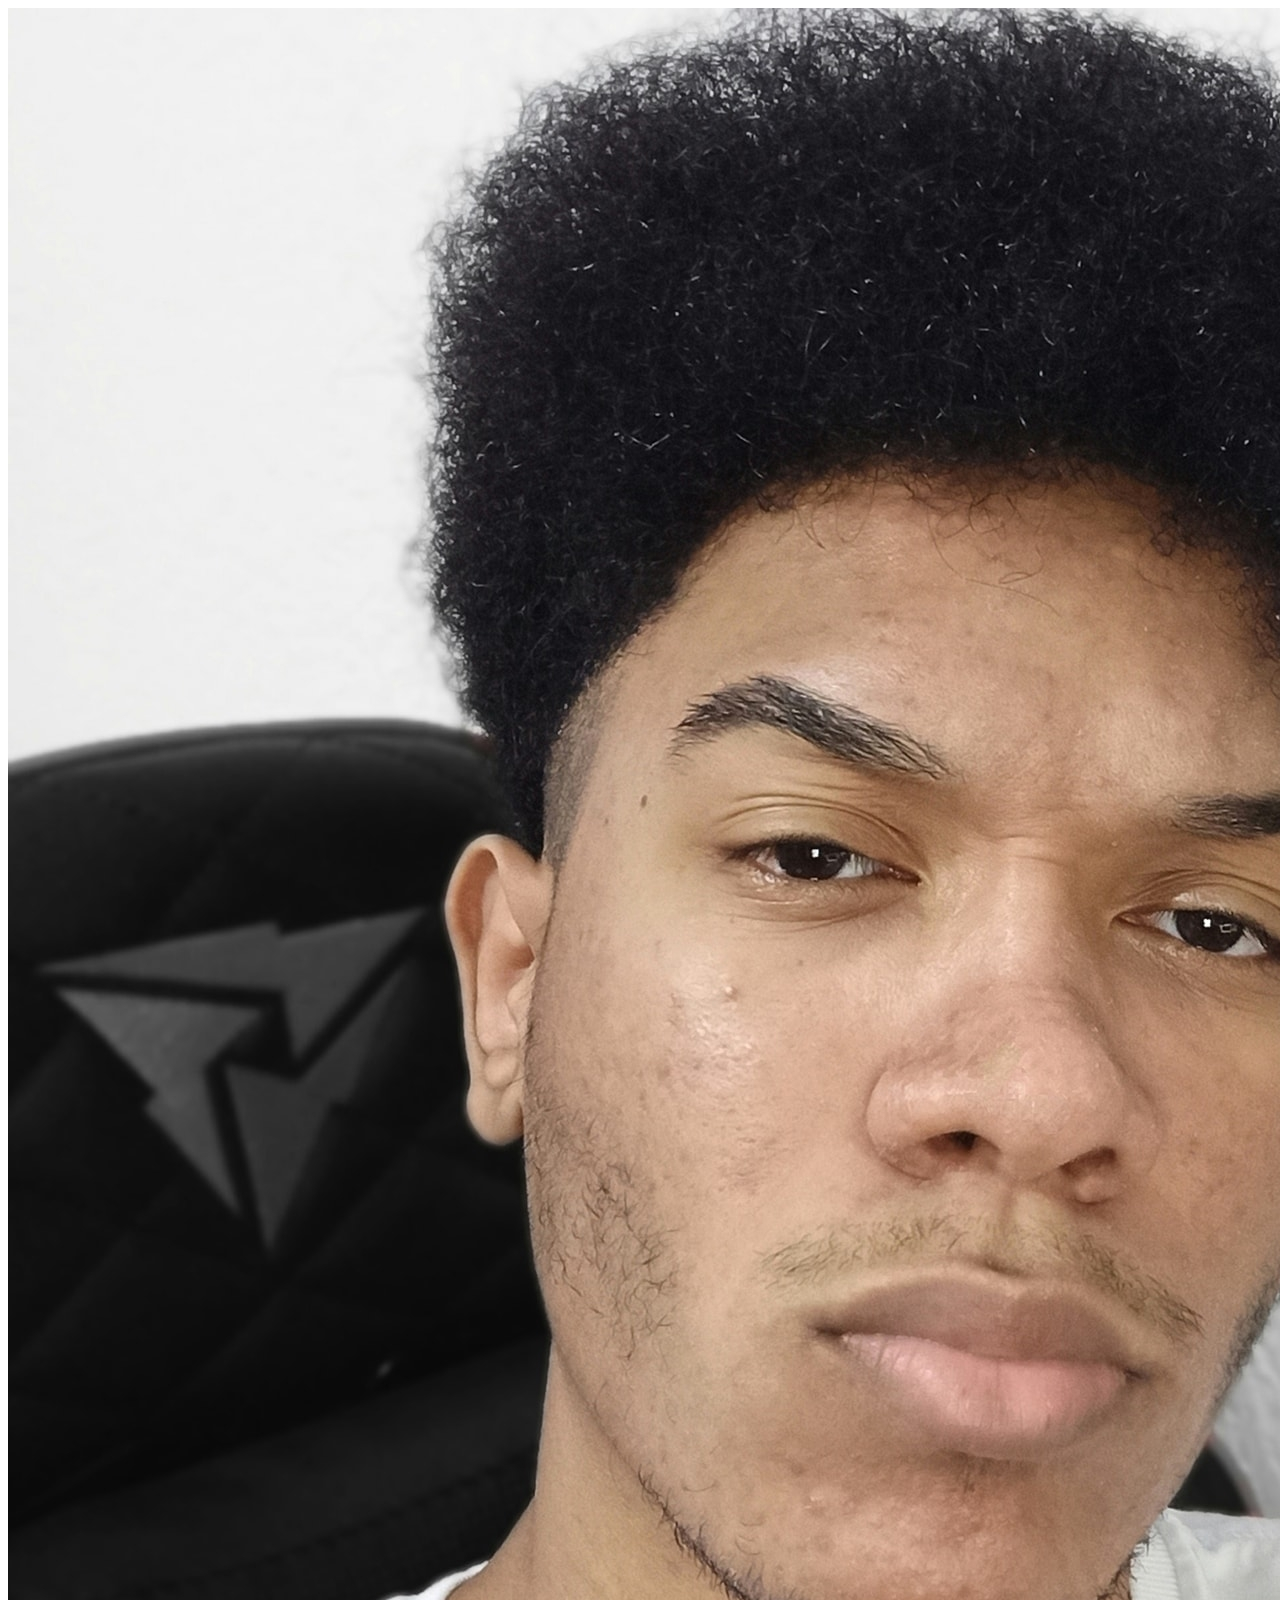
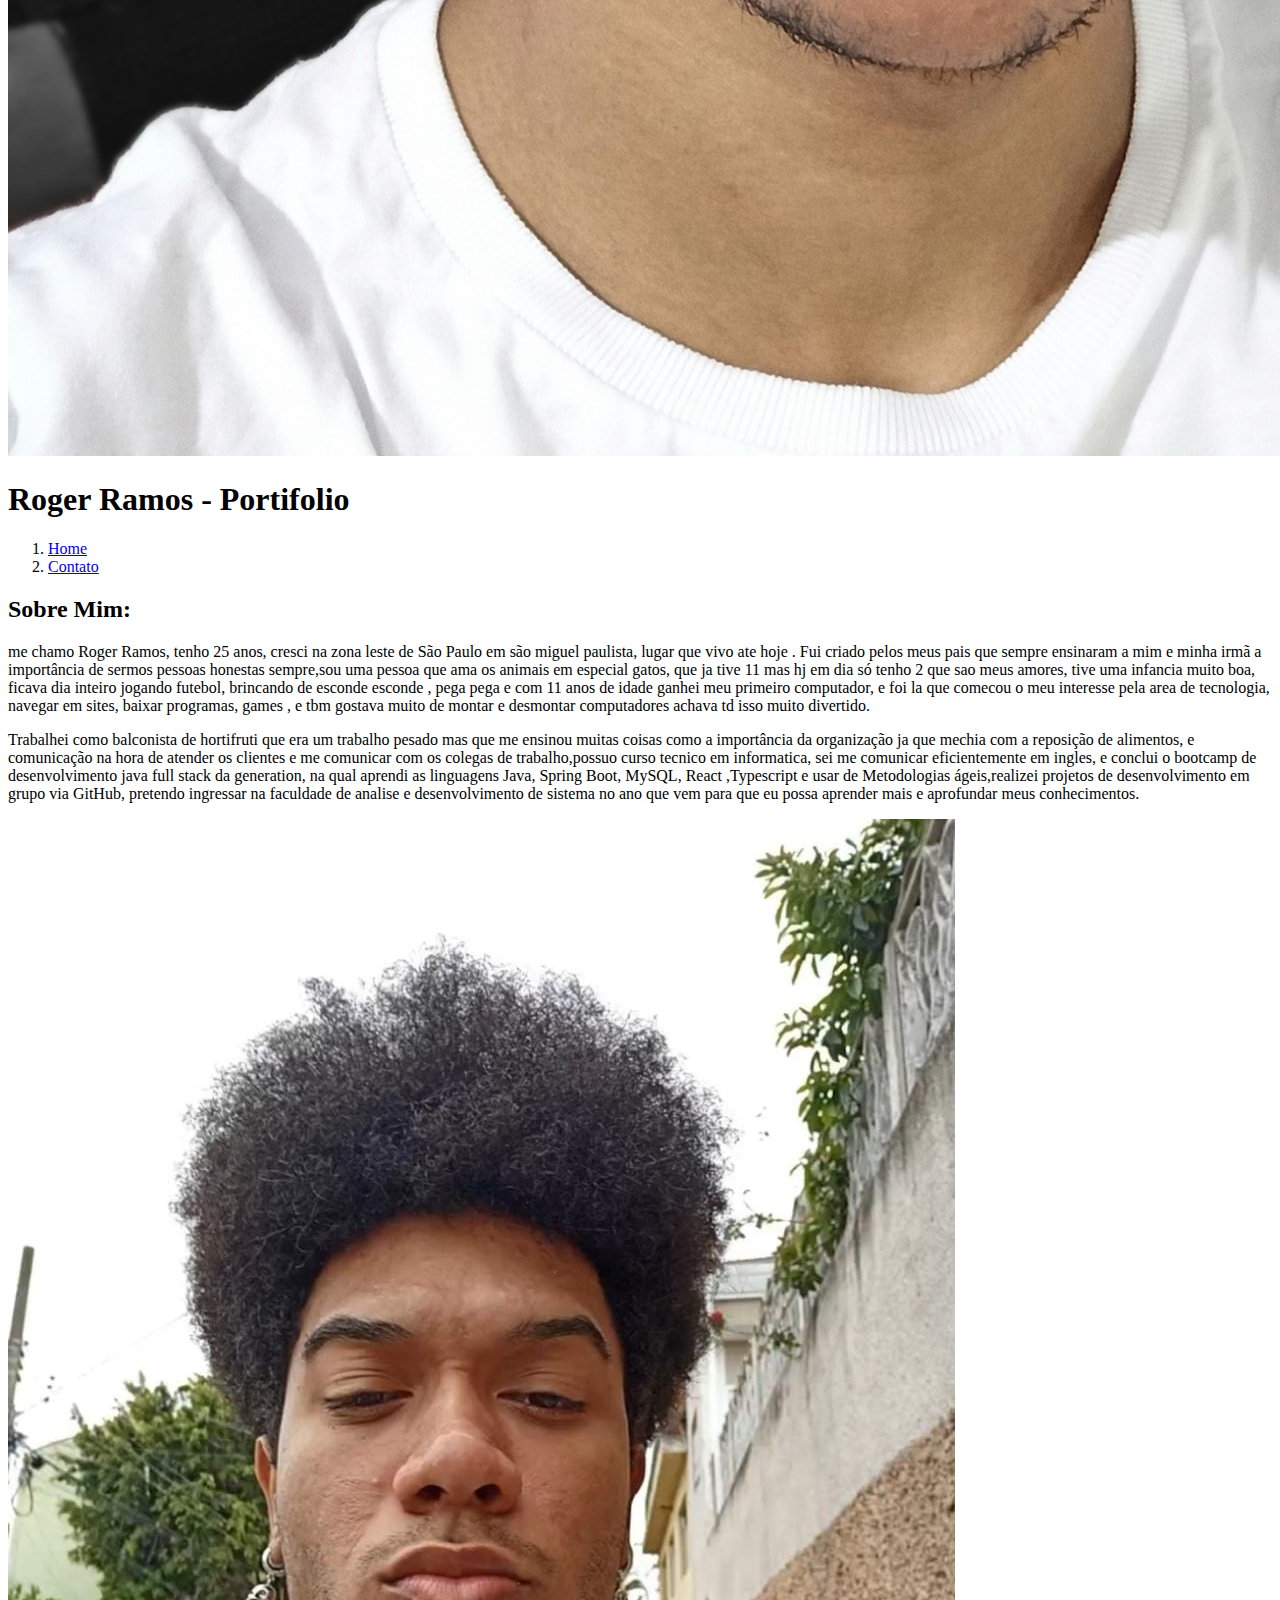
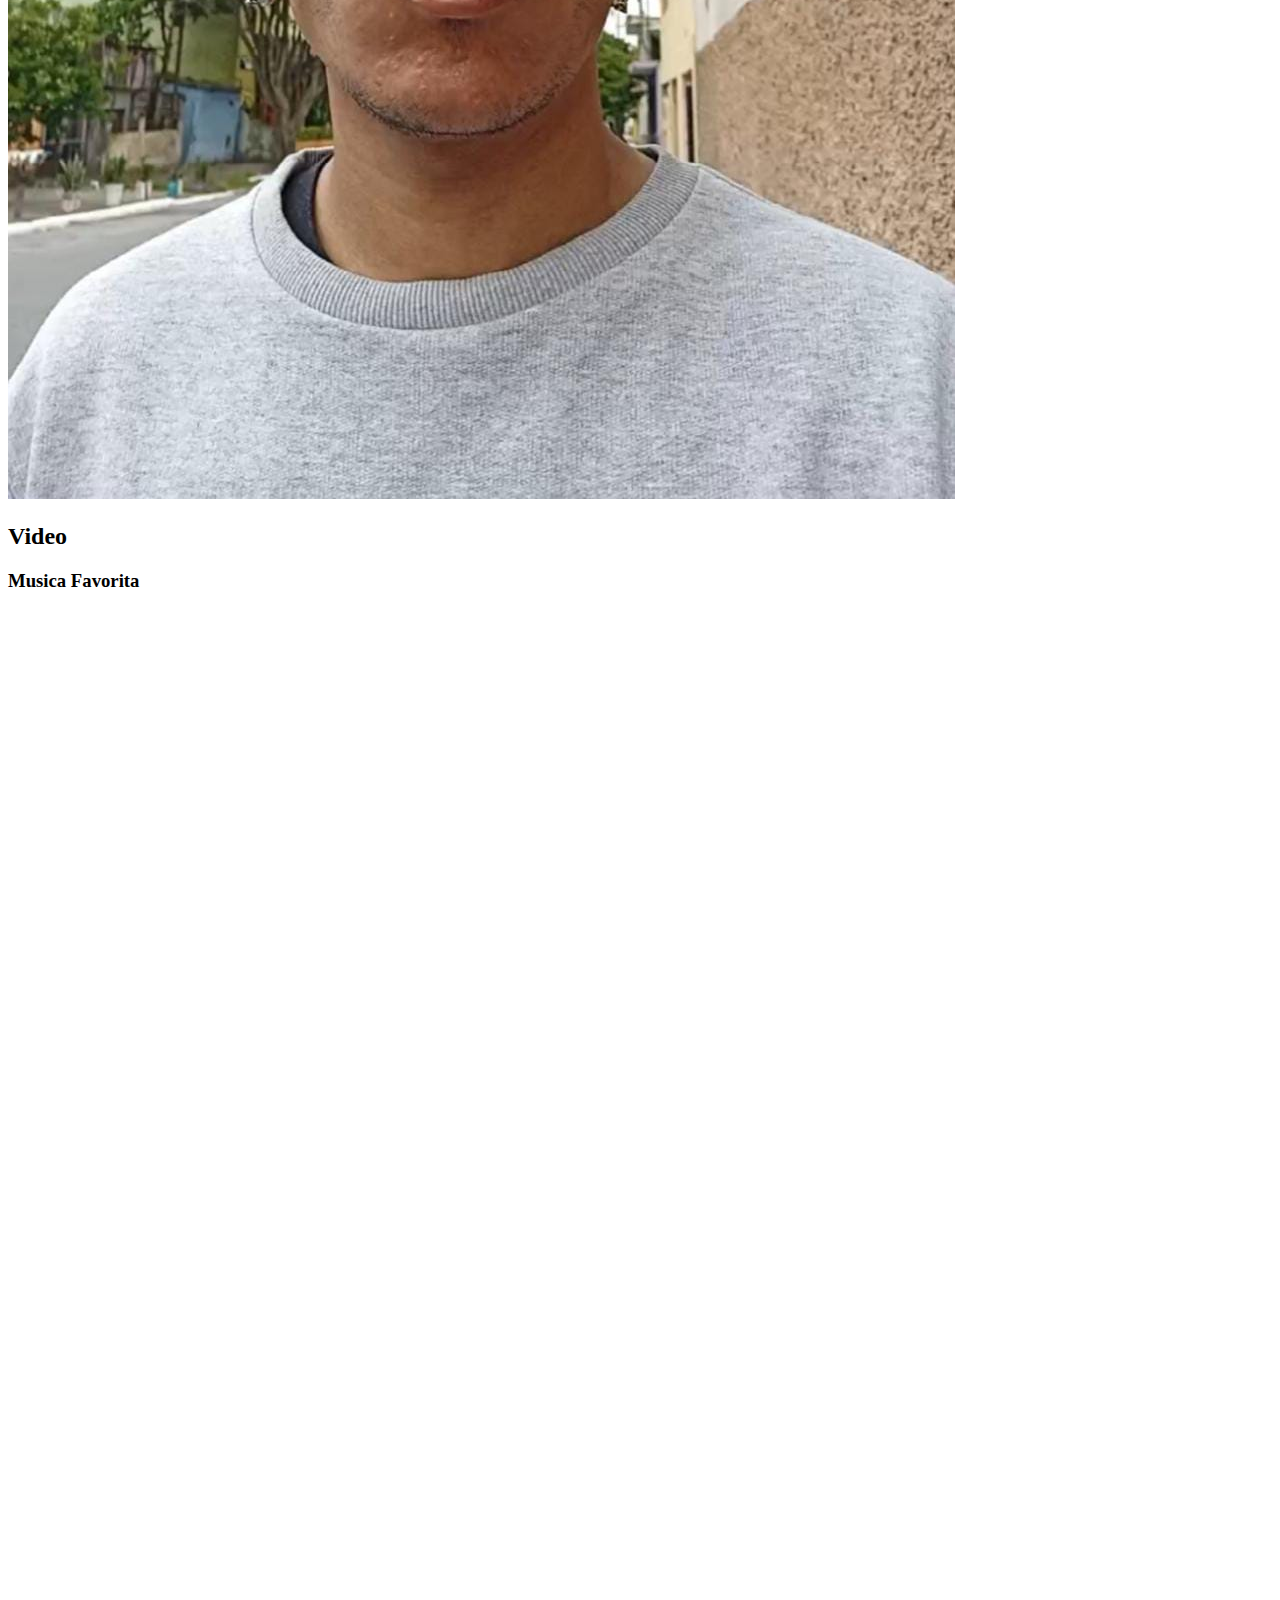
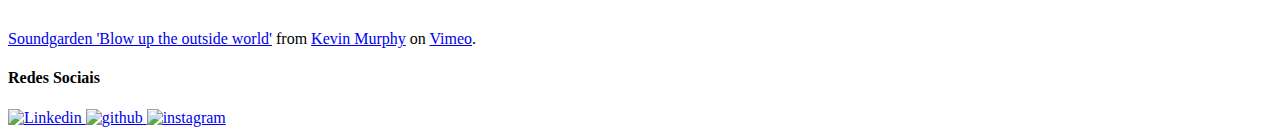
==== index.html @ 15db17ba "exercicio de portifolio" ====
<!DOCTYPE html>
<html lang="pt-br">

<head>
    <meta charset="UTF-8">
    <meta http-equiv="X-UA-Compatible" content="IE=edge">
    <meta name="viewport" content="width=device-width, initial-scale=1.0">
    <title>Portifolio</title>
</head>

<body>
    <nav>
        <div>
            <img src="images/fotoperfil.jpg" alt="Foto">
            <h1>Roger Ramos - Portifolio</h1>
        </div>
        <ol>

            <li><a href="index.html"> Home </a></li>
            <li><a href="contato.html"> Contato </a></li>

        </ol>
    </nav>
    <main>
        <h2>Sobre Mim:</h2>
        <section>
            <div>
                <p> me chamo Roger Ramos, tenho 25 anos, cresci na zona leste de São Paulo em são miguel paulista, lugar
                    que vivo ate hoje . Fui criado pelos meus pais que sempre ensinaram a mim e minha irmã a importância
                    de sermos pessoas honestas sempre,sou uma pessoa que ama os animais em especial gatos, que ja tive
                    11 mas hj em dia só tenho 2 que sao meus amores, tive uma infancia muito boa, ficava dia inteiro
                    jogando futebol, brincando de esconde esconde , pega pega e com 11 anos de idade ganhei meu primeiro
                    computador, e foi la que comecou o meu interesse pela area de tecnologia, navegar em sites, baixar
                    programas, games , e tbm gostava muito de montar e desmontar computadores achava td isso muito
                    divertido.</p>
                <p>Trabalhei como balconista de hortifruti que era um trabalho pesado mas que me ensinou muitas coisas
                    como a importância da organização ja que mechia com a reposição de alimentos, e comunicação na hora
                    de atender os clientes e me comunicar com os colegas de trabalho,possuo curso tecnico em
                    informatica, sei me comunicar eficientemente em ingles, e conclui o bootcamp de desenvolvimento java
                    full stack da generation, na qual aprendi as linguagens Java, Spring Boot, MySQL, React ,Typescript
                    e usar de Metodologias ágeis,realizei projetos de desenvolvimento em grupo via GitHub, pretendo
                    ingressar na faculdade de analise e desenvolvimento de sistema no ano que vem para que eu possa
                    aprender mais e aprofundar meus conhecimentos.</p>

            </div>
            <img src="images/foto2.jfif" alt="">
        </section>
        <h2>Video</h2>
        <section>
            <h3>Musica Favorita</h3>
            <iframe src="https://player.vimeo.com/video/29550197?h=d9ca758b9a" width="1000" height="1000"
                frameborder="0    " allow="autoplay; fullscreen; picture-in-picture" allowfullscreen></iframe>
            <p><a href="https://vimeo.com/29550197">Soundgarden &#039;Blow up the outside world&#039;</a> from <a
                    href="https://vimeo.com/kmurphyimages">Kevin Murphy</a> on <a href="https://vimeo.com">Vimeo</a>.
            </p>
        </section>
        <h4>Redes Sociais</h4>
        <footer>
            <a href="https://www.linkedin.com/in/roger-ramos-0b43361b6/">
                <img src="https://cdn-icons-png.flaticon.com/512/174/174857.png" alt="Linkedin">
            </a>
            <a href="https://github.com/custicol">
                <img src="https://cdn.icon-icons.com/icons2/2368/PNG/512/github_logo_icon_143772.png" alt="github">
            </a>
            <a href="https://www.instagram.com/custicol/">
                <img src="https://png.pngtree.com/png-vector/20221018/ourmid/pngtree-instagram-social-platform-icon-png-image_6315976.png"
                    alt="instagram">
            </a>
        </footer>
    </main>
</body>

</html>
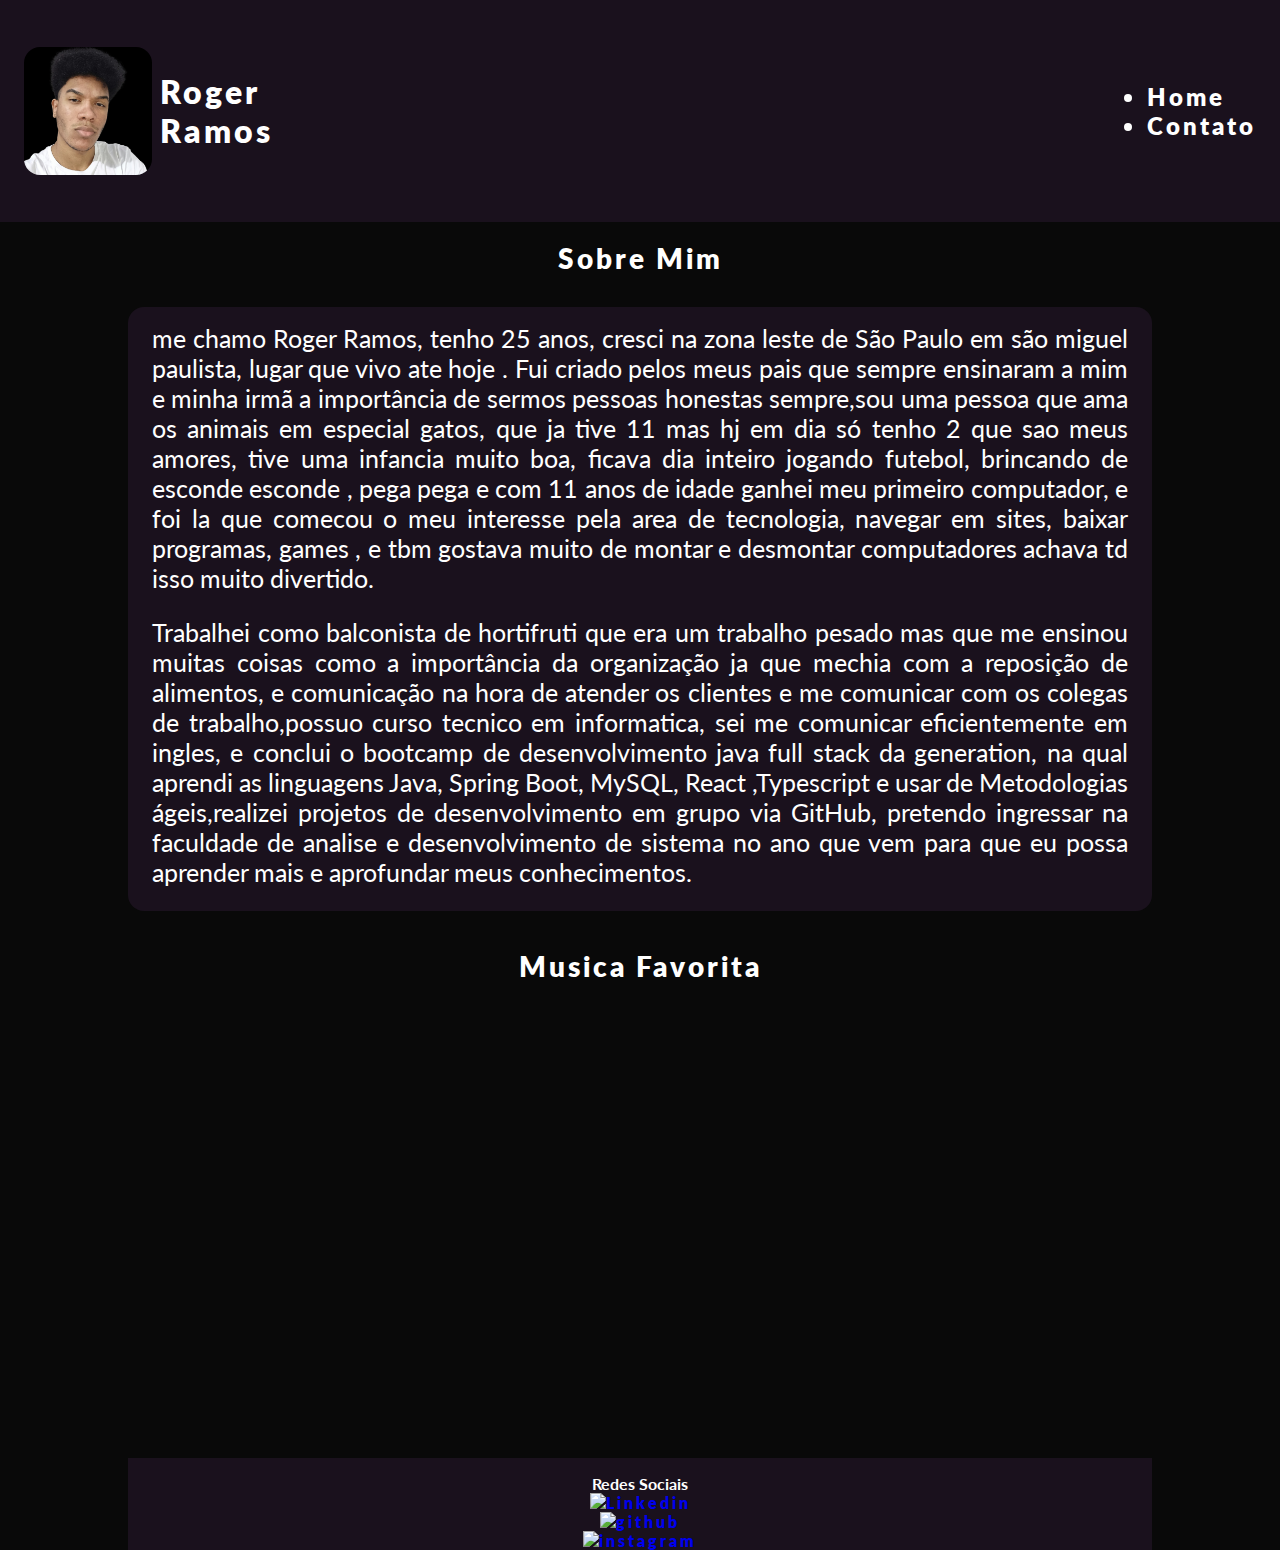
==== commit f365b87e: "adição css" ====
--- a/index.html
+++ b/index.html
@@ -5,25 +5,39 @@
     <meta charset="UTF-8">
     <meta http-equiv="X-UA-Compatible" content="IE=edge">
     <meta name="viewport" content="width=device-width, initial-scale=1.0">
+    <link rel="icon" type="imagem/jpg"
+        href="https://png.pngtree.com/png-vector/20191026/ourlarge/pngtree-cat-face-glyph-icon-vector-png-image_1874311.jpg">
+    <link rel="stylesheet" href="css/style.css">
     <title>Portifolio</title>
+    <style>
+        p {
+            font-size: 25px;
+        }
+    </style>
 </head>
 
 <body>
     <nav>
-        <div>
-            <img src="images/fotoperfil.jpg" alt="Foto">
-            <h1>Roger Ramos - Portifolio</h1>
-        </div>
+
         <ol>
 
             <li><a href="index.html"> Home </a></li>
             <li><a href="contato.html"> Contato </a></li>
+            
+            
+        </ol>
+        <div>
+            <div class="logo">
+                <img class="icone" src="images/fundo preto perfil.png" alt="">
+                <h1>Roger Ramos </h1>
 
-        </ol>
+            </div>
     </nav>
     <main>
-        <h2>Sobre Mim:</h2>
-        <section>
+        <br>
+        <h2>Sobre Mim</h2>
+
+        <section id="sobre">
             <div>
                 <p> me chamo Roger Ramos, tenho 25 anos, cresci na zona leste de São Paulo em são miguel paulista, lugar
                     que vivo ate hoje . Fui criado pelos meus pais que sempre ensinaram a mim e minha irmã a importância
@@ -43,28 +57,33 @@
                     aprender mais e aprofundar meus conhecimentos.</p>
 
             </div>
-            <img src="images/foto2.jfif" alt="">
+            
         </section>
-        <h2>Video</h2>
-        <section>
-            <h3>Musica Favorita</h3>
-            <iframe src="https://player.vimeo.com/video/29550197?h=d9ca758b9a" width="1000" height="1000"
-                frameborder="0    " allow="autoplay; fullscreen; picture-in-picture" allowfullscreen></iframe>
-            <p><a href="https://vimeo.com/29550197">Soundgarden &#039;Blow up the outside world&#039;</a> from <a
-                    href="https://vimeo.com/kmurphyimages">Kevin Murphy</a> on <a href="https://vimeo.com">Vimeo</a>.
-            </p>
+
+        <section id="video">
+            <br>
+            <br>
+            <h2>Musica Favorita</h2>
+            <div class="video1">
+                <iframe src="https://player.vimeo.com/video/10810095?h=e217baf710" width="640" height="424" frameborder="0"
+                allow="autoplay; fullscreen; picture-in-picture" allowfullscreen></iframe>
+            </div>
+            <br>
         </section>
-        <h4>Redes Sociais</h4>
+
         <footer>
+            <h4>Redes Sociais</h4>
             <a href="https://www.linkedin.com/in/roger-ramos-0b43361b6/">
-                <img src="https://cdn-icons-png.flaticon.com/512/174/174857.png" alt="Linkedin">
+                <img src="https://cdn-icons-png.flaticon.com/512/174/174857.png" alt="Linkedin" height="200"
+                    width="201">
             </a>
             <a href="https://github.com/custicol">
-                <img src="https://cdn.icon-icons.com/icons2/2368/PNG/512/github_logo_icon_143772.png" alt="github">
+                <img src="https://cdn.icon-icons.com/icons2/2368/PNG/512/github_logo_icon_143772.png" alt="github"
+                    height="200" width="201">
             </a>
             <a href="https://www.instagram.com/custicol/">
                 <img src="https://png.pngtree.com/png-vector/20221018/ourmid/pngtree-instagram-social-platform-icon-png-image_6315976.png"
-                    alt="instagram">
+                    alt="instagram" height="200" width="201">
             </a>
         </footer>
     </main>
--- a/css/style.css
+++ b/css/style.css
@@ -0,0 +1,378 @@
+/*Importação da Fonte Lato, do Google Fonts*/
+@import url('https://fonts.googleapis.com/css2?family=Lato:wght@300;700&family=Roboto:wght@100;300;500;700&display=swap');
+
+/*Definição das Variáveis do CSS*/
+:root {
+    /*Cores de Fundo (Background)*/
+    --background-page: #090909;
+    --background-nav: #1a111d;
+    --background-sobre: #1a111d;
+    --background-footer: #1a111d;
+    --background-video: #1a111d;
+
+    /* Cores das Fontes (texto) */
+    --cor-fonte-padrao: #ffffff;
+    --cor-fonte-nav: #ffffff;
+    --cor-fonte-by: rgb(0, 0, 0);
+    --cor-fonte-button-hover: rgb(10, 10, 10);
+
+    /* Fontes da Página */
+    --lato-roboto: 'lato', Roboto;
+    --lato-cursiva: 'lato', cursive;
+
+    /* Cores de Efeito */
+    --cor-sombra: #C0C0C0;
+    --cor-sombra-hover: #191970;
+    --cor-button-hover: #191970;
+    --cor-placeholder-effect: #191970;
+}
+
+/* Zera todas as configurações da tela do Navegador 
+O seletor * aplica para todos os elementos*/
+* {
+    /* Zera todas as áreas de preenchimento */
+    padding: 0;
+
+    /* Zera todas as margens, alinhado tudo à esquerda */
+    margin: 0;
+
+    /* Define a largura e a altura total 
+    da tela incluindo as bordas*/
+    box-sizing: border-box;
+}
+
+/* Define todas as configurações do Corpo da página */
+body {
+    
+    /* Define a fonte */
+    font-family: var(--lato-cursiva);
+    
+    /* Define a cor da fonte */
+    color: var(--cor-fonte-padrao);
+    
+    /* Define a cor de fundo */
+    background-color: var(--background-page);
+}
+
+/* Define todas as configurações dos Parágrafos da página */
+p {
+    margin-bottom: 1.5rem;
+    font-size: 1.10rem;
+}
+
+/* Define as configurações padrão dos títulos h1, h2 e h3 
+w dos links da página */
+h1,
+h2,
+h3,
+a {
+    /* Define o espaçamento entre as letras */
+    letter-spacing: 3px;
+
+    /* Define o "peso" da fonte (intensidade do Negrito) */
+    font-weight: 800;
+}
+
+/* Define configurações específicas para os títulos h2 e h3 */
+h2,
+h3 {
+    /* Define o alinhamento do texto */
+    text-align: center;
+}
+
+/* Define configurações específicas para o título h1 */
+h1 {
+    /* Define o tamanho da fonte */
+    font-size: 2rem;
+    padding-top: 2.25rem;
+    padding-bottom: 2.25rem;
+    text-align: left;
+}
+
+/* Define configurações específicas para o título h2 */
+h2 {
+    font-size: 1.75rem;
+    margin-bottom: 2rem;
+}
+
+/* Define configurações específicas para o título h3 */
+h3 {
+    font-size: 1.5rem;
+    margin-bottom: 2rem;
+}
+
+/* Define configurações específicas para o link */
+a {
+    /* Elimina o sublinhado do link */
+    text-decoration: none;
+}
+
+/* Cria o efeito de sombra ao passar o mouse sobre o link */
+a:hover {
+    /* Insere uma sombra no texto */
+    text-shadow: 0 0 5px var(--cor-sombra-hover);
+}
+
+/* Define configurações específicas para o elemento Nav (menu)*/
+nav {
+    margin: 0 auto;
+    
+
+    /* Exibe os itens na tela no modo flex */
+    display: flex;flex-direction: row-reverse;
+
+    /* Insere um espaçamento entre os itens */
+    justify-content: space-between;
+
+    background-color: var(--background-nav);
+    box-shadow: 2px 2px 5px var(--gray);
+    font-size: 1.5rem;
+    color: var(--cor-fonte-nav);
+    padding: 2.25rem 1.5rem;
+}
+
+/* Define configurações específicas para os links do elemento Nav (menu)
+e para a Classe titulo */
+nav a,
+.titulo {
+    color: var(--cor-fonte-nav);
+    letter-spacing: 3px;
+    font-weight: 800;
+}
+
+/* Define configurações específicas a classe logo */
+.logo {
+    display: flex;
+    width: 20%;
+    justify-content: left;
+    gap: 0.5rem;
+    align-items: center;
+    
+}
+
+/* Define configurações específicas da classe icone */
+.icone {
+    width: 8rem;
+    border-radius: 1rem;
+    
+}
+
+/* Define configurações específicas da classe titulo */
+.titulo {
+    font-size: 2rem;
+}
+
+/* Define configurações específicas do elemento ul (lista de links) */
+ul {
+    display: flex;
+    align-items: center;
+    gap: 1rem;
+    list-style: none;
+}
+
+/* Define configurações específicas do elemento main */
+main {
+    width: 80vw;
+    margin: 0 auto;
+}
+
+/* Define configurações específicas do elemento Section, id sobre */
+ #sobre {
+    display: flex;
+    align-items: center;
+    padding-right: 1.5rem;
+    padding-left: 1.5rem;
+    padding-top: 1.0rem;
+    
+    background-color: var(--background-sobre);
+    border-radius: 1rem;
+    text-align: justify;    
+}
+
+/* Define configurações específicas da classe text_sobre */
+.texto_sobre{
+    margin: 1.75rem;
+}
+
+/* Define configurações específicas da classe foto */
+.foto {
+    width: 230px;
+    border-radius: 20px;
+    box-shadow: 3px 3px 5px var(--gray);
+}
+
+/* Define configurações específicas do elemento section, id meu_video */
+#meu_video {
+    margin-bottom: 2rem;
+}
+
+/* Define configurações específicas da classe video */
+.video {
+    width: 60vw;
+    aspect-ratio: 16/9;
+    margin: 0 auto;
+    display: block;
+    border-radius: 8px;
+    margin-top: 2rem;
+    margin-bottom: 2rem;
+}
+
+/* Define configurações específicas do elemento footer */
+footer {
+    width: 80vw;
+    margin: 0 auto;
+    padding-top: 1rem;
+    padding-bottom: 0;
+    display: flex;
+
+    /* Alinha os elementos um em cada linha */
+    flex-direction: column;
+    justify-content: center;
+    align-items: center;
+    background-color: var(--background-footer);
+}
+
+/* Define configurações específicas da classe redes_sociais */
+.redes_sociais {
+    display: flex;
+
+    /* Alinha os elementos em uma única linha */
+    flex-direction: row;
+
+    /* Centraliza os ícones */
+    justify-content: center;
+    gap: 1.25rem;
+
+    /* Define o cursor do Mouse como link (mãozinha) */
+    cursor: pointer;
+}
+
+/* Define configurações específicas da classe icons */
+.icons {
+    width: 3.25rem;
+    padding: 0 0.5rem;
+}
+
+/* Define configurações específicas da classe by */
+.by {
+    display: flex;
+    padding-top: 0.75rem;
+    font-size: 1.25rem;
+    color: var(--cor-fonte-by);
+}
+
+/*Página de Contato*/
+
+/* Define configurações específicas para a linha horizontal */
+hr {
+    margin: 1.25rem;
+}
+
+/* Define configurações específicas do elemento main, id contato */
+#contato {
+    width: 80vw;
+    display: flex;
+    gap: 3rem;
+    justify-content: center;
+    padding: 2.5rem;
+}
+
+/* Define configurações específicas do elemento section, id formulario_mensagem */
+#formulario_mensagem {
+    width: 60vw;
+}
+
+/* Define configurações específicas do elemento section, id meu_video */
+#formulario_buscacep {
+    width: 40vw;
+}
+
+/* Define configurações específicas do elemento label */
+label {
+    font-family: var(--lato-roboto);
+    font-size: 1.15rem;
+    margin-left: 1rem;
+    font-weight: 500;
+}
+
+
+.video1{
+    display: flex;
+    justify-content: center;
+
+
+}
+
+ol {
+    display: flex;
+    list-style-type: disc;
+    margin-block-start: 1em;
+    margin-block-end: 1em;
+    margin-inline-start: 0px;
+    margin-inline-end: 0px;
+    padding-inline-start: 40px;
+    align-items: flex-start;
+    flex-direction: column;
+    justify-content: center;
+}
+/* Define configurações específicas dos elementos dos formulários */
+input,
+textarea,
+button {
+    font-family: var(--lato-cursiva);
+    width: 100%;
+    margin-top: 0.5rem;
+    padding: 0.5rem 1rem;
+    border-radius: 0.75rem;
+    font-size: 1.25rem;
+}
+
+/* Define configurações específicas dos elementos input e textarea */
+input,
+textarea {
+    border: 1px solid #1a111d;
+}
+
+/* Define configurações da propriedade placeholder */
+input::placeholder,
+textarea::placeholder {
+    color: var(--cor-placeholder-effect);
+}
+
+/* Define configurações específicas da propriedade focus */
+input:focus,
+textarea:focus {
+    /* Define as propriedades da borda do elemento selecionado */
+    outline: 1px solid orangered; 
+}
+
+/* Define configurações específicas do elemento button */
+button {
+    
+    background-color: var(--background-nav);
+    color: var(--cor-fonte-nav);
+    font-weight: bold;
+    cursor: pointer;
+    border: 2px solid var(--cor-button-hover)
+}
+
+/* Define configurações específicas da propriedade hover do elemento button */
+button:hover {
+    background-color: var(--cor-button-hover);
+    color: var(--cor-fonte-button-hover);
+}
+
+/* Define configurações específicas da Classe campos-form */
+.campos-form {
+    margin-bottom: 1rem;
+}
+
+/* Define configurações específicas dos elementos de mensagem
+de validação dos campos */
+#txtNome,
+#txtEmail,
+#txtMensagem,
+#txtCep {
+    font-size: 1rem;
+    padding: 0.25rem 0;
+}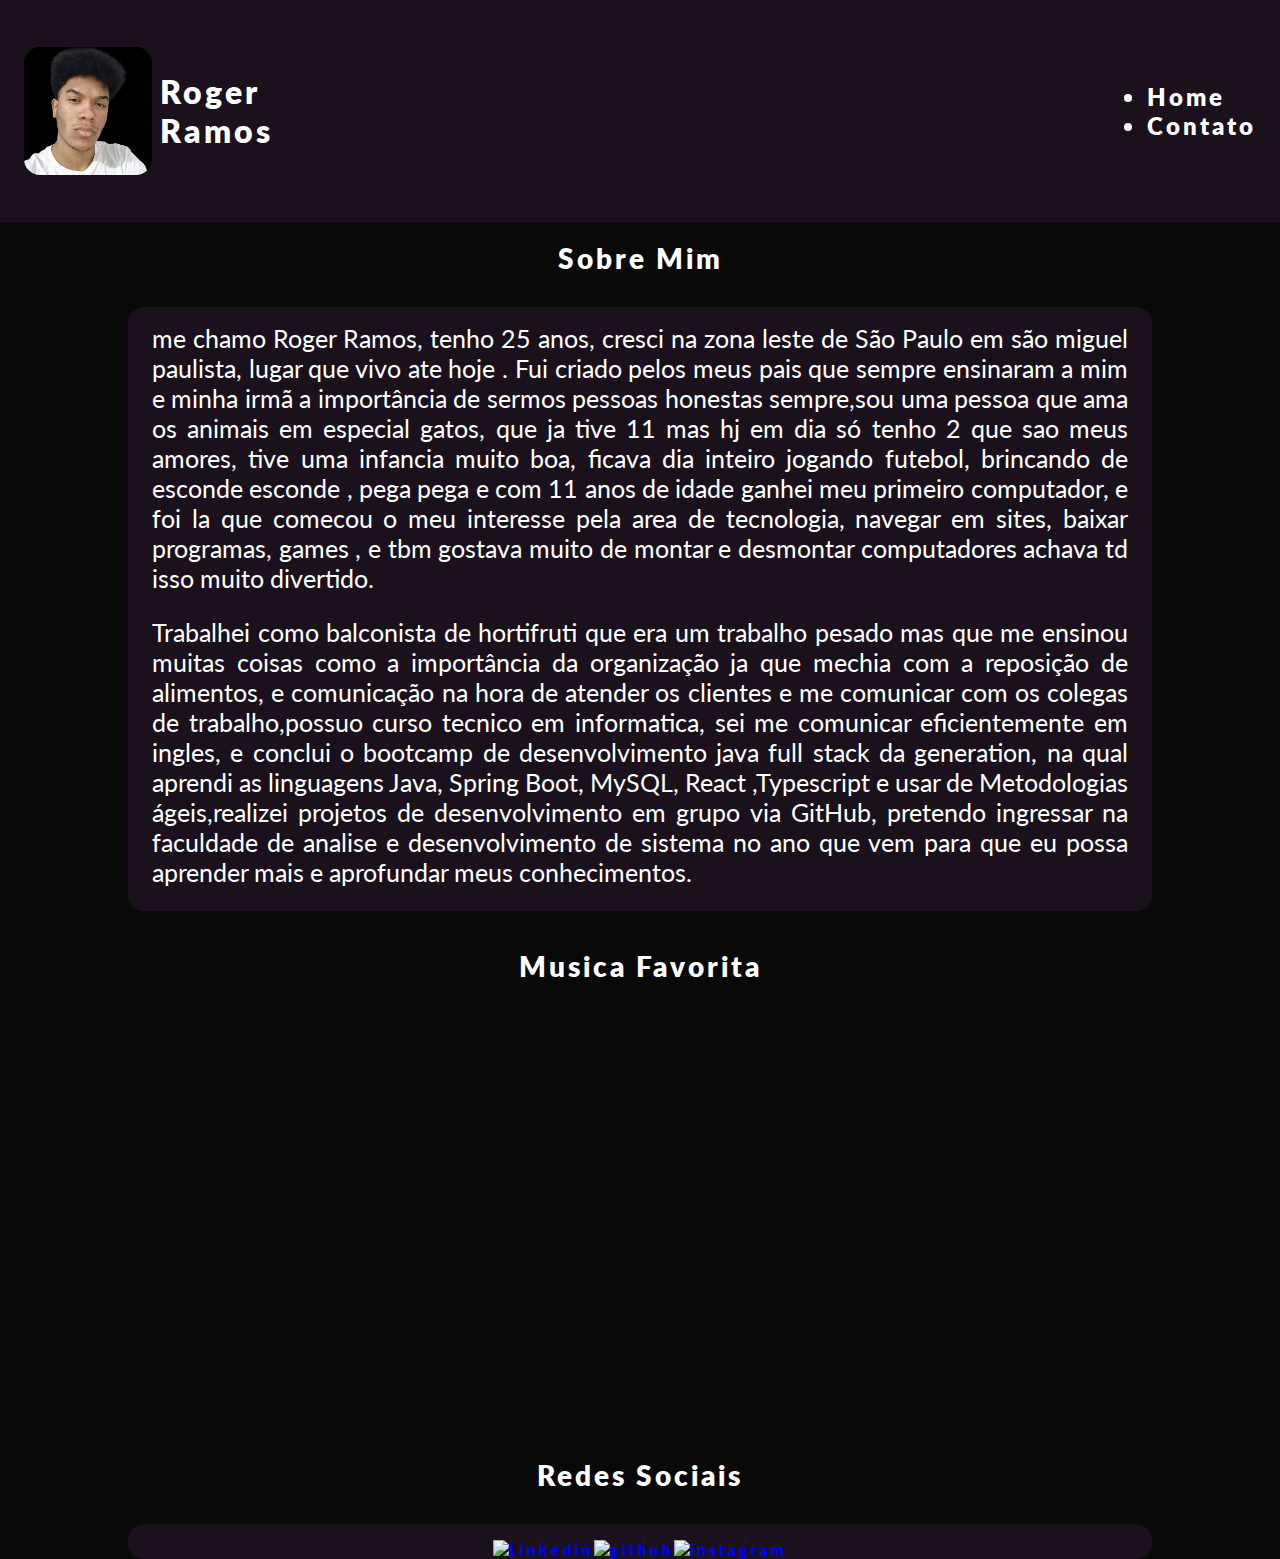
==== commit cf60d8e9: "algumas adições" ====
--- a/index.html
+++ b/index.html
@@ -70,9 +70,9 @@
             </div>
             <br>
         </section>
-
-        <footer>
-            <h4>Redes Sociais</h4>
+        <h2>Redes Sociais</h2>
+        <footer id="redes_sociais">
+          
             <a href="https://www.linkedin.com/in/roger-ramos-0b43361b6/">
                 <img src="https://cdn-icons-png.flaticon.com/512/174/174857.png" alt="Linkedin" height="200"
                     width="201">
--- a/css/style.css
+++ b/css/style.css
@@ -224,9 +224,10 @@
     padding-top: 1rem;
     padding-bottom: 0;
     display: flex;
+    border-radius: 1rem;
 
     /* Alinha os elementos um em cada linha */
-    flex-direction: column;
+    flex-direction: row;
     justify-content: center;
     align-items: center;
     background-color: var(--background-footer);
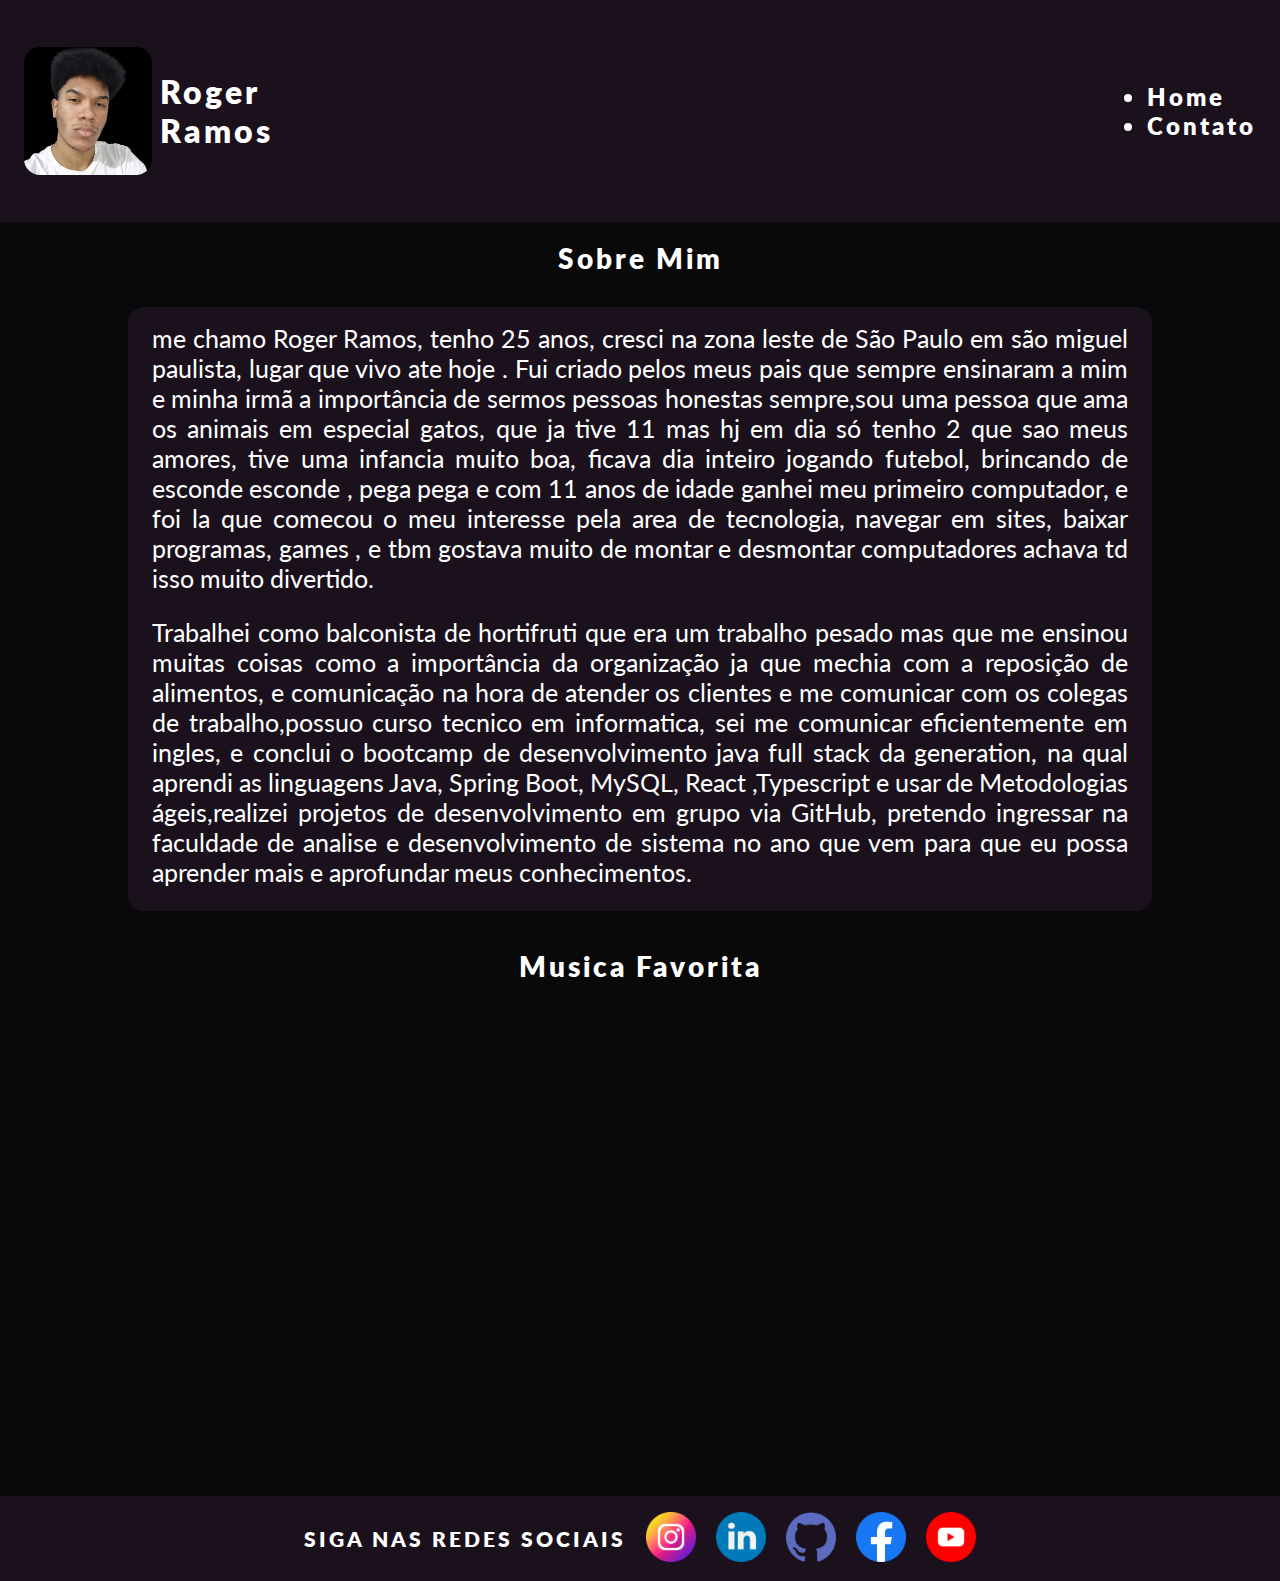
==== commit 18559901: "adição de js e alterações no contato.html" ====
--- a/index.html
+++ b/index.html
@@ -23,15 +23,15 @@
 
             <li><a href="index.html"> Home </a></li>
             <li><a href="contato.html"> Contato </a></li>
-            
-            
+
+
         </ol>
-        <div>
-            <div class="logo">
-                <img class="icone" src="images/fundo preto perfil.png" alt="">
-                <h1>Roger Ramos </h1>
 
-            </div>
+        <div class="logo">
+            <img class="icone" src="images/fundo preto perfil.png" alt="">
+            <h1>Roger Ramos </h1>
+
+        </div>
     </nav>
     <main>
         <br>
@@ -57,7 +57,7 @@
                     aprender mais e aprofundar meus conhecimentos.</p>
 
             </div>
-            
+
         </section>
 
         <section id="video">
@@ -65,28 +65,41 @@
             <br>
             <h2>Musica Favorita</h2>
             <div class="video1">
-                <iframe src="https://player.vimeo.com/video/10810095?h=e217baf710" width="640" height="424" frameborder="0"
-                allow="autoplay; fullscreen; picture-in-picture" allowfullscreen></iframe>
+                <iframe src="https://player.vimeo.com/video/10810095?h=e217baf710" width="640" height="424"
+                    frameborder="0" allow="autoplay; fullscreen; picture-in-picture" allowfullscreen></iframe>
             </div>
+            
+            <br>
+            <br>
             <br>
         </section>
-        <h2>Redes Sociais</h2>
-        <footer id="redes_sociais">
-          
-            <a href="https://www.linkedin.com/in/roger-ramos-0b43361b6/">
-                <img src="https://cdn-icons-png.flaticon.com/512/174/174857.png" alt="Linkedin" height="200"
-                    width="201">
+      
+        
+        
+
+    </main>
+    <footer>
+        <div class="redes_sociais">
+            
+            <h3>SIGA NAS REDES SOCIAIS</h3> 
+       
+            <a href="https://www.instagram.com/custicol/" target="_blank">
+                <img class="tamansocial" src="images/instagram colorido.png" alt="instagram logo">
             </a>
-            <a href="https://github.com/custicol">
-                <img src="https://cdn.icon-icons.com/icons2/2368/PNG/512/github_logo_icon_143772.png" alt="github"
-                    height="200" width="201">
+            <a href="https://www.linkedin.com/in/rogerramos023/" target="_blank">
+                <img class="tamansocial" src="images/linkedin colorido.png" alt="linkedin logo">
             </a>
-            <a href="https://www.instagram.com/custicol/">
-                <img src="https://png.pngtree.com/png-vector/20221018/ourmid/pngtree-instagram-social-platform-icon-png-image_6315976.png"
-                    alt="instagram" height="200" width="201">
+            <a href="https://github.com/custicol" target="_blank">
+                <img class="tamansocial" src="images/github colorido.png" alt="github logo">
             </a>
-        </footer>
-    </main>
+            <a href="https://www.facebook.com/custicol/" target="_blank">
+                <img class="tamansocial" src="images/facebook colorido.png" alt="facebook logo">
+            </a>
+            <a href="https://www.youtube.com/@chavesew23" target="_blank">
+                <img class="tamansocial" src="images/youtube (1).png" alt="youtube logo">
+            </a>
+        </div>
+    </footer>
 </body>
 
 </html>--- a/css/style.css
+++ b/css/style.css
@@ -97,8 +97,10 @@
 
 /* Define configurações específicas para o título h3 */
 h3 {
-    font-size: 1.5rem;
-    margin-bottom: 2rem;
+    font-size: 1.3rem;
+    margin-bottom: 0;
+    display: flex;
+    align-items: center;
 }
 
 /* Define configurações específicas para o link */
@@ -211,7 +213,7 @@
     width: 60vw;
     aspect-ratio: 16/9;
     margin: 0 auto;
-    display: block;
+    display: flex;
     border-radius: 8px;
     margin-top: 2rem;
     margin-bottom: 2rem;
@@ -219,12 +221,14 @@
 
 /* Define configurações específicas do elemento footer */
 footer {
-    width: 80vw;
+    
+    width: 100vw;
     margin: 0 auto;
     padding-top: 1rem;
-    padding-bottom: 0;
-    display: flex;
-    border-radius: 1rem;
+    padding-bottom: 1rem;
+    display: flex;
+    text-align: center;
+    
 
     /* Alinha os elementos um em cada linha */
     flex-direction: row;
@@ -376,4 +380,9 @@
 #txtCep {
     font-size: 1rem;
     padding: 0.25rem 0;
+}
+.tamansocial{
+    width: 50px;
+    height: 50px;
+   
 }